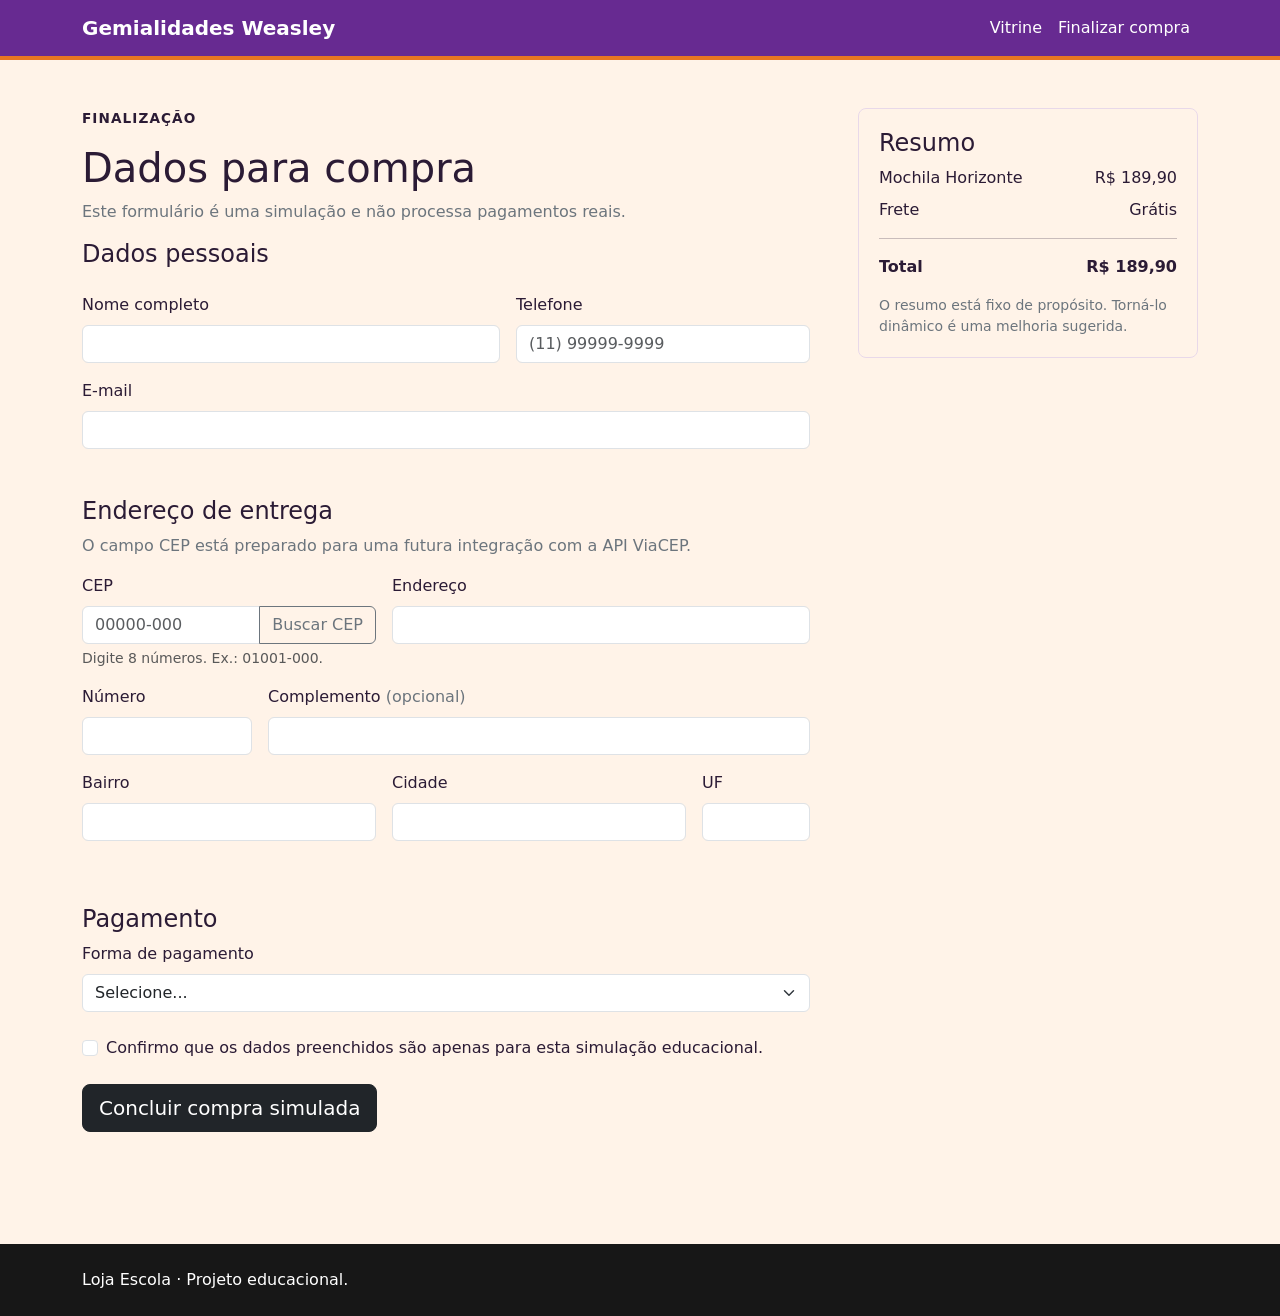
==== web/checkout.html @ 6d5970de "Inicio do Loja escola Mudança de cores e transformei o header em um componente" ====
<!doctype html>
<html lang="pt-BR">
<head>
  <meta charset="utf-8">
  <meta name="viewport" content="width=device-width, initial-scale=1">
  <meta name="description" content="Formulário de finalização de compra da Loja Escola.">
  <title>Loja Escola | Finalizar compra</title>
  <link href="https://cdn.jsdelivr.net/npm/bootstrap@5.3.3/dist/css/bootstrap.min.css" rel="stylesheet">
  <link rel="stylesheet" href="css/styles.css">
</head>
<body>
  <a class="skip-link" href="#conteudo">Pular para o conteúdo principal</a>
  
  <div id="header-container"></div>

  <main id="conteudo" class="container py-5">
    <div class="row g-5">
      <section class="col-lg-8" aria-labelledby="titulo-checkout">
        <p class="eyebrow">Finalização</p>
        <h1 id="titulo-checkout">Dados para compra</h1>
        <p class="text-secondary">Este formulário é uma simulação e não processa pagamentos reais.</p>

        <form id="checkoutForm" novalidate>
          <fieldset class="mb-5">
            <legend class="h4">Dados pessoais</legend>
            <div class="row g-3">
              <div class="col-md-7">
                <label for="nome" class="form-label">Nome completo</label>
                <input class="form-control" id="nome" name="nome" type="text" autocomplete="name" required>
                <div class="invalid-feedback">Informe seu nome.</div>
              </div>
              <div class="col-md-5">
                <label for="telefone" class="form-label">Telefone</label>
                <input class="form-control" id="telefone" name="telefone" type="tel" autocomplete="tel" placeholder="(11) 99999-9999">
              </div>
              <div class="col-12">
                <label for="email" class="form-label">E-mail</label>
                <input class="form-control" id="email" name="email" type="email" autocomplete="email" required>
                <div class="invalid-feedback">Informe um e-mail válido.</div>
              </div>
            </div>
          </fieldset>

          <fieldset class="mb-5">
            <legend class="h4">Endereço de entrega</legend>
            <p class="text-secondary">O campo CEP está preparado para uma futura integração com a API ViaCEP.</p>
            <div class="row g-3">
              <div class="col-md-5">
                <label for="cep" class="form-label">CEP</label>
                <div class="input-group">
                  <input class="form-control" id="cep" name="cep" type="text" inputmode="numeric" autocomplete="postal-code" placeholder="00000-000" maxlength="9" aria-describedby="ajudaCep" required>
                  <button class="btn btn-outline-secondary" id="buscarCep" type="button">Buscar CEP</button>
                </div>
                <div id="ajudaCep" class="form-text">Digite 8 números. Ex.: 01001-000.</div>
              </div>
              <div class="col-md-7">
                <label for="logradouro" class="form-label">Endereço</label>
                <input class="form-control" id="logradouro" name="logradouro" type="text" autocomplete="address-line1" required>
              </div>
              <div class="col-md-3">
                <label for="numero" class="form-label">Número</label>
                <input class="form-control" id="numero" name="numero" type="text" required>
              </div>
              <div class="col-md-9">
                <label for="complemento" class="form-label">Complemento <span class="text-secondary">(opcional)</span></label>
                <input class="form-control" id="complemento" name="complemento" type="text" autocomplete="address-line2">
              </div>
              <div class="col-md-5">
                <label for="bairro" class="form-label">Bairro</label>
                <input class="form-control" id="bairro" name="bairro" type="text">
              </div>
              <div class="col-md-5">
                <label for="cidade" class="form-label">Cidade</label>
                <input class="form-control" id="cidade" name="cidade" type="text" autocomplete="address-level2" required>
              </div>
              <div class="col-md-2">
                <label for="estado" class="form-label">UF</label>
                <input class="form-control" id="estado" name="estado" type="text" maxlength="2" autocomplete="address-level1" required>
              </div>
            </div>
            <div id="cepFeedback" class="mt-3" role="status" aria-live="polite"></div>
          </fieldset>

          <fieldset class="mb-4">
            <legend class="h4">Pagamento</legend>
            <label for="pagamento" class="form-label">Forma de pagamento</label>
            <select class="form-select" id="pagamento" name="pagamento" required>
              <option value="">Selecione...</option>
              <option value="pix">Pix</option>
              <option value="credito">Cartão de crédito</option>
              <option value="boleto">Boleto</option>
            </select>
          </fieldset>

          <div class="form-check mb-4">
            <input class="form-check-input" id="termos" name="termos" type="checkbox" required>
            <label class="form-check-label" for="termos">Confirmo que os dados preenchidos são apenas para esta simulação educacional.</label>
          </div>

          <button class="btn btn-dark btn-lg" type="submit">Concluir compra simulada</button>
        </form>
      </section>

      <aside class="col-lg-4" aria-labelledby="titulo-resumo">
        <div class="summary-box">
          <h2 id="titulo-resumo" class="h4">Resumo</h2>
          <div class="d-flex justify-content-between"><span>Mochila Horizonte</span><span>R$ 189,90</span></div>
          <div class="d-flex justify-content-between mt-2"><span>Frete</span><span>Grátis</span></div>
          <hr>
          <div class="d-flex justify-content-between fw-bold"><span>Total</span><span>R$ 189,90</span></div>
          <p class="small text-secondary mt-3 mb-0">O resumo está fixo de propósito. Torná-lo dinâmico é uma melhoria sugerida.</p>
        </div>
      </aside>
    </div>
  </main>

  <footer class="site-footer py-4"><div class="container"><p class="mb-0">Loja Escola · Projeto educacional.</p></div></footer>
  <script src="https://cdn.jsdelivr.net/npm/bootstrap@5.3.3/dist/js/bootstrap.bundle.min.js"></script>
  <script src="js/checkout.js"></script>
  <script src="js/header.js"></script>
</body>
</html>
---- web/css/styles.css ----
/* CSS propositalmente simples. A ideia é que os estudantes o evoluam. */
:root {
  --surface: #FFF3E8;
  --ink: #2B1B35;
  --muted: #706477;
  --border: #E8D8E9;
  --accent-soft: #FFF0B3;

  --weasley-orange: #E87522;
  --weasley-purple: #672A91;
  --weasley-gold: #F6D365;
}

body { color: var(--ink); background: #fff; }
.skip-link { position: absolute; top: -60px; left: 1rem; z-index: 1000; padding: .75rem 1rem; background: #000; color: #fff; }
.skip-link:focus { top: 1rem; }
.site-header { border-bottom: 1px solid var(--border); background: #fff; }
.hero { background: var(--surface); border-bottom: 1px solid var(--border); }
.eyebrow { font-size: .85rem; font-weight: 700; letter-spacing: .08em; text-transform: uppercase; }
.product-filter { width: min(100%, 320px); }
.product-card { border: 1px solid var(--border); border-radius: 8px; box-shadow: none; }
.product-card:hover { transform: translateY(-2px); }
.product-illustration, .product-detail-illustration { display: grid; place-items: center; background: var(--surface); border: 1px solid var(--border); }
.product-illustration { min-height: 190px; font-size: 5rem; }
.product-detail-illustration { min-height: 440px; font-size: 10rem; border-radius: 10px; }
.price { font-size: 1.2rem; font-weight: 700; }
.price-large { font-size: 2rem; }
.quantity-field { max-width: 120px; }
.learning-note, .summary-box { padding: 1.25rem; background: var(--surface); border: 1px solid var(--border); border-radius: 8px; }
.summary-box { position: sticky; top: 1rem; }
.success-panel { max-width: 720px; padding: 3rem 1.5rem; }
.success-icon { display: grid; place-items: center; width: 72px; height: 72px; margin: 0 auto 1.5rem; border-radius: 50%; background: var(--accent-soft); font-size: 2rem; font-weight: 800; }
.order-data { display: grid; gap: 1rem; margin: 2rem 0; text-align: left; }
.order-data > div { padding: 1rem; border: 1px solid var(--border); }
.order-data dt { font-size: .85rem; color: var(--muted); }
.order-data dd { margin: .25rem 0 0; font-weight: 700; }
.site-footer { margin-top: 4rem; background: #171717; color: #fff; }

/* Identidade visual Gemialidades Weasley */

body {
  color: var(--ink);
  background: var(--surface);
}

.site-header {
  background: var(--weasley-purple);
  border-bottom: 4px solid var(--weasley-orange);
}

.site-header .navbar-brand,
.site-header .nav-link {
  color: #fff;
}

.site-header .nav-link:hover,
.site-header .nav-link:focus {
  color: var(--weasley-gold);
}


/* TODO didático:
   - melhorar estados de hover/focus;
   - revisar espaçamentos;
   - criar uma identidade visual mais consistente;
   - revisar telas muito pequenas;
   - avaliar prefers-reduced-motion antes de adicionar animações.
*/
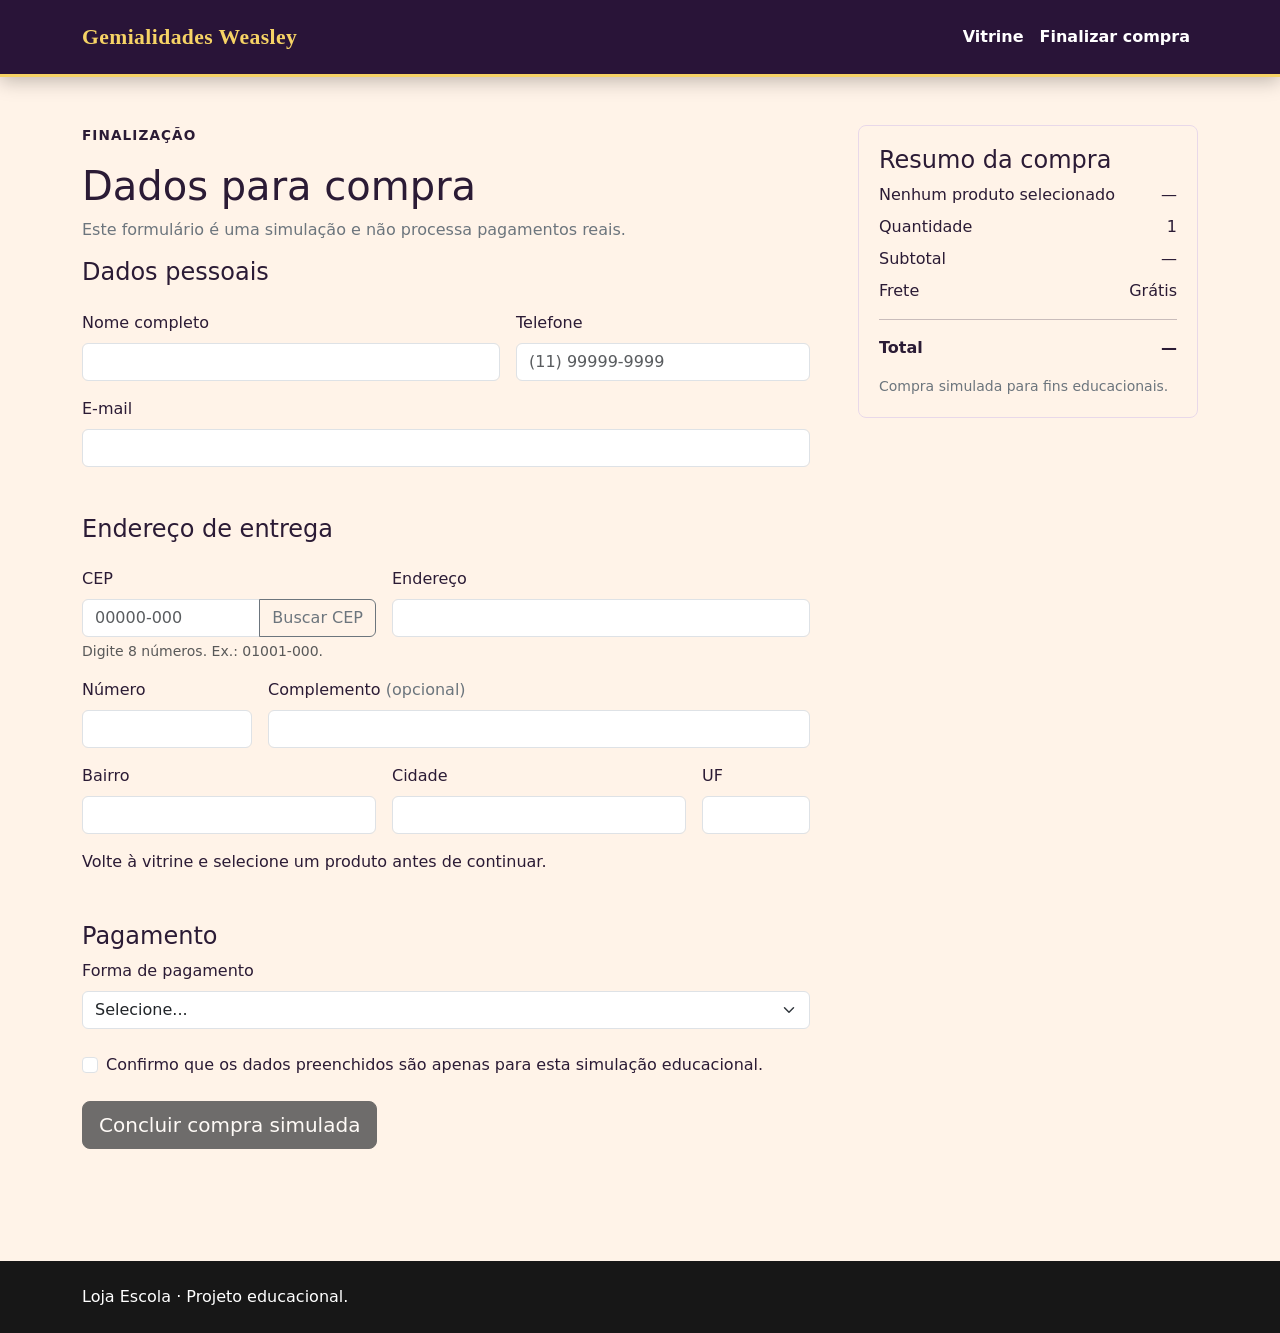
==== commit 4f4fbf06: "Terminei o loja Escola" ====
--- a/web/checkout.html
+++ b/web/checkout.html
@@ -1,5 +1,6 @@
 <!doctype html>
 <html lang="pt-BR">
+
 <head>
   <meta charset="utf-8">
   <meta name="viewport" content="width=device-width, initial-scale=1">
@@ -8,9 +9,10 @@
   <link href="https://cdn.jsdelivr.net/npm/bootstrap@5.3.3/dist/css/bootstrap.min.css" rel="stylesheet">
   <link rel="stylesheet" href="css/styles.css">
 </head>
+
 <body>
   <a class="skip-link" href="#conteudo">Pular para o conteúdo principal</a>
-  
+
   <div id="header-container"></div>
 
   <main id="conteudo" class="container py-5">
@@ -31,7 +33,8 @@
               </div>
               <div class="col-md-5">
                 <label for="telefone" class="form-label">Telefone</label>
-                <input class="form-control" id="telefone" name="telefone" type="tel" autocomplete="tel" placeholder="(11) 99999-9999">
+                <input class="form-control" id="telefone" name="telefone" type="tel" autocomplete="tel"
+                  placeholder="(11) 99999-9999">
               </div>
               <div class="col-12">
                 <label for="email" class="form-label">E-mail</label>
@@ -43,27 +46,31 @@
 
           <fieldset class="mb-5">
             <legend class="h4">Endereço de entrega</legend>
-            <p class="text-secondary">O campo CEP está preparado para uma futura integração com a API ViaCEP.</p>
             <div class="row g-3">
               <div class="col-md-5">
                 <label for="cep" class="form-label">CEP</label>
                 <div class="input-group">
-                  <input class="form-control" id="cep" name="cep" type="text" inputmode="numeric" autocomplete="postal-code" placeholder="00000-000" maxlength="9" aria-describedby="ajudaCep" required>
+                  <input class="form-control" id="cep" name="cep" type="text" inputmode="numeric"
+                    autocomplete="postal-code" placeholder="00000-000" maxlength="9" aria-describedby="ajudaCep"
+                    required>
                   <button class="btn btn-outline-secondary" id="buscarCep" type="button">Buscar CEP</button>
                 </div>
                 <div id="ajudaCep" class="form-text">Digite 8 números. Ex.: 01001-000.</div>
               </div>
               <div class="col-md-7">
                 <label for="logradouro" class="form-label">Endereço</label>
-                <input class="form-control" id="logradouro" name="logradouro" type="text" autocomplete="address-line1" required>
+                <input class="form-control" id="logradouro" name="logradouro" type="text" autocomplete="address-line1"
+                  required>
               </div>
               <div class="col-md-3">
                 <label for="numero" class="form-label">Número</label>
                 <input class="form-control" id="numero" name="numero" type="text" required>
               </div>
               <div class="col-md-9">
-                <label for="complemento" class="form-label">Complemento <span class="text-secondary">(opcional)</span></label>
-                <input class="form-control" id="complemento" name="complemento" type="text" autocomplete="address-line2">
+                <label for="complemento" class="form-label">Complemento <span
+                    class="text-secondary">(opcional)</span></label>
+                <input class="form-control" id="complemento" name="complemento" type="text"
+                  autocomplete="address-line2">
               </div>
               <div class="col-md-5">
                 <label for="bairro" class="form-label">Bairro</label>
@@ -71,11 +78,13 @@
               </div>
               <div class="col-md-5">
                 <label for="cidade" class="form-label">Cidade</label>
-                <input class="form-control" id="cidade" name="cidade" type="text" autocomplete="address-level2" required>
+                <input class="form-control" id="cidade" name="cidade" type="text" autocomplete="address-level2"
+                  required>
               </div>
               <div class="col-md-2">
                 <label for="estado" class="form-label">UF</label>
-                <input class="form-control" id="estado" name="estado" type="text" maxlength="2" autocomplete="address-level1" required>
+                <input class="form-control" id="estado" name="estado" type="text" maxlength="2"
+                  autocomplete="address-level1" required>
               </div>
             </div>
             <div id="cepFeedback" class="mt-3" role="status" aria-live="polite"></div>
@@ -94,7 +103,8 @@
 
           <div class="form-check mb-4">
             <input class="form-check-input" id="termos" name="termos" type="checkbox" required>
-            <label class="form-check-label" for="termos">Confirmo que os dados preenchidos são apenas para esta simulação educacional.</label>
+            <label class="form-check-label" for="termos">Confirmo que os dados preenchidos são apenas para esta
+              simulação educacional.</label>
           </div>
 
           <button class="btn btn-dark btn-lg" type="submit">Concluir compra simulada</button>
@@ -102,21 +112,54 @@
       </section>
 
       <aside class="col-lg-4" aria-labelledby="titulo-resumo">
+
         <div class="summary-box">
-          <h2 id="titulo-resumo" class="h4">Resumo</h2>
-          <div class="d-flex justify-content-between"><span>Mochila Horizonte</span><span>R$ 189,90</span></div>
-          <div class="d-flex justify-content-between mt-2"><span>Frete</span><span>Grátis</span></div>
+          <h2 id="titulo-resumo" class="h4">Resumo da compra</h2>
+
+          <div class="d-flex justify-content-between gap-3">
+            <span id="resumoProduto">Carregando produto...</span>
+            <span id="precoUnitario">—</span>
+          </div>
+
+          <div class="d-flex justify-content-between mt-2">
+            <span>Quantidade</span>
+            <span id="resumoQuantidade">1</span>
+          </div>
+
+          <div class="d-flex justify-content-between mt-2">
+            <span>Subtotal</span>
+            <span id="resumoSubtotal">—</span>
+          </div>
+
+          <div class="d-flex justify-content-between mt-2">
+            <span>Frete</span>
+            <span id="resumoFrete">Grátis</span>
+          </div>
+
           <hr>
-          <div class="d-flex justify-content-between fw-bold"><span>Total</span><span>R$ 189,90</span></div>
-          <p class="small text-secondary mt-3 mb-0">O resumo está fixo de propósito. Torná-lo dinâmico é uma melhoria sugerida.</p>
+
+          <div class="d-flex justify-content-between fw-bold">
+            <span>Total</span>
+            <span id="resumoTotal">—</span>
+          </div>
+
+          <p class="small text-secondary mt-3 mb-0">
+            Compra simulada para fins educacionais.
+          </p>
         </div>
+
       </aside>
     </div>
   </main>
 
-  <footer class="site-footer py-4"><div class="container"><p class="mb-0">Loja Escola · Projeto educacional.</p></div></footer>
+  <footer class="site-footer py-4">
+    <div class="container">
+      <p class="mb-0">Loja Escola · Projeto educacional.</p>
+    </div>
+  </footer>
   <script src="https://cdn.jsdelivr.net/npm/bootstrap@5.3.3/dist/js/bootstrap.bundle.min.js"></script>
   <script src="js/checkout.js"></script>
   <script src="js/header.js"></script>
 </body>
-</html>
+
+</html>
--- a/web/css/styles.css
+++ b/web/css/styles.css
@@ -15,9 +15,57 @@
 .skip-link { position: absolute; top: -60px; left: 1rem; z-index: 1000; padding: .75rem 1rem; background: #000; color: #fff; }
 .skip-link:focus { top: 1rem; }
 .site-header { border-bottom: 1px solid var(--border); background: #fff; }
-.hero { background: var(--surface); border-bottom: 1px solid var(--border); }
+
+.hero {
+  position: relative;
+  isolation: isolate;
+  overflow: hidden;
+  padding-top: 6rem !important;
+  padding-bottom: 6rem !important;
+  color: #fff;
+  background:
+    linear-gradient(
+      rgba(20, 8, 32, 0.48),
+      rgba(20, 8, 32, 0.72)
+    ),
+    url("../images/fundo-magico.png") center 48% / cover no-repeat;
+  border-bottom: 3px solid var(--weasley-orange);
+}
+
+.hero h1 {
+  color: var(--weasley-gold);
+  text-shadow: 0 3px 12px rgba(0, 0, 0, 0.7);
+}
+
+.hero p {
+  color: #fff;
+  text-shadow: 0 2px 6px rgba(0, 0, 0, 0.8);
+}
+
+.hero .eyebrow {
+  color: var(--weasley-gold);
+}
+
 .eyebrow { font-size: .85rem; font-weight: 700; letter-spacing: .08em; text-transform: uppercase; }
-.product-filter { width: min(100%, 320px); }
+
+/*Ajusta o filtro de pesquisa*/
+.product-filter {
+  width: 100%;
+  max-width: 280px;
+  flex-shrink: 0;
+}
+
+.product-filter .form-control {
+  width: 100%;
+  box-sizing: border-box;
+}
+
+@media (max-width: 576px) {
+  .product-filter {
+    max-width: 100%;
+  }
+}
+
 .product-card { border: 1px solid var(--border); border-radius: 8px; box-shadow: none; }
 .product-card:hover { transform: translateY(-2px); }
 .product-illustration, .product-detail-illustration { display: grid; place-items: center; background: var(--surface); border: 1px solid var(--border); }
@@ -58,6 +106,321 @@
   color: var(--weasley-gold);
 }
 
+.btn-weasley {
+  display: inline-flex;
+  align-items: center;
+  gap: 12px;
+  padding: 14px 26px;
+  border: 2px solid var(--weasley-orange);
+  border-radius: 8px;
+  background: var(--weasley-orange);
+  color: #fff;
+  font-weight: 700;
+  text-decoration: none;
+  transition: background-color 0.2s ease, transform 0.2s ease;
+}
+
+.btn-weasley:hover {
+  background: #C95712;
+  border-color: #C95712;
+  color: #fff;
+  transform: translateY(-2px);
+}
+
+.btn-weasley:focus-visible {
+  outline: 3px solid var(--weasley-gold);
+  outline-offset: 4px;
+}
+
+/* Apresentação mágica da Gemialidades Weasley */
+.hero .container {
+  max-width: 1000px;
+  text-align: center;
+}
+
+.hero h1 {
+  max-width: 850px;
+  margin: 0 auto 1.5rem;
+  font-family: Georgia, "Times New Roman", serif;
+  font-size: clamp(2.2rem, 5vw, 4rem);
+  line-height: 1.15;
+}
+
+.hero .lead {
+  max-width: 720px;
+  margin: 0 auto;
+  font-size: 1.15rem;
+  line-height: 1.8;
+}
+
+.hero .eyebrow {
+  margin-bottom: 1rem !important;
+  letter-spacing: 0.12em;
+}
+
+/* Header */
+
+
+.site-header {
+  position: relative;
+  z-index: 10;
+  background: #291438;
+  border-bottom: 3px solid var(--weasley-gold);
+  box-shadow: 0 4px 18px rgba(0, 0, 0, 0.25);
+}
+
+.site-header .navbar {
+  padding-top: 1rem;
+  padding-bottom: 1rem;
+}
+
+.site-header .navbar-brand {
+  color: var(--weasley-gold);
+  font-family: Georgia, "Times New Roman", serif;
+  font-size: 1.35rem;
+  letter-spacing: 0.02em;
+}
+
+.site-header .nav-link {
+  color: #fff;
+  font-weight: 600;
+  transition: color 0.2s ease;
+}
+
+.site-header .nav-link:hover,
+.site-header .nav-link:focus {
+  color: var(--weasley-gold);
+}
+
+.site-header .navbar-toggler {
+  border-color: var(--weasley-gold);
+}
+
+.site-header .navbar-toggler:focus {
+  box-shadow: 0 0 0 0.2rem rgba(246, 211, 101, 0.35);
+}
+
+.site-header .navbar-toggler-icon {
+  filter: brightness(0) invert(1);
+}
+
+/* Cards*/
+
+/* Cards mágicos da Gemialidades Weasley */
+.product-card {
+  height: 100%;
+  overflow: hidden;
+  background: #291438;
+  color: #fff3e8;
+  border: 2px solid #8d5a24;
+  border-radius: 14px;
+  box-shadow: 0 5px 15px rgba(20, 8, 32, 0.2);
+  transition:
+    transform 0.25s ease,
+    box-shadow 0.25s ease,
+    border-color 0.25s ease;
+}
+
+/* Efeito mágico ao passar o mouse */
+.product-card:hover {
+  transform: translateY(-6px);
+  border-color: #f6d365;
+  box-shadow: 0 10px 25px rgba(103, 42, 145, 0.35);
+}
+
+/* Área da ilustração do produto */
+.product-illustration {
+  background: linear-gradient(135deg, #402052, #20102d);
+  border: none;
+  border-bottom: 1px solid #8d5a24;
+}
+
+/* Títulos dos produtos */
+.product-card .card-title {
+  color: #f6d365;
+  font-family: Georgia, "Times New Roman", serif;
+  font-weight: 700;
+}
+
+/* Descrição dos produtos */
+.product-card .card-text {
+  color: #f3e8f7;
+  line-height: 1.6;
+}
+
+/* Preços */
+.product-card .price {
+  color: #f6d365;
+  font-size: 1.3rem;
+}
+
+/* Acessibilidade: respeitar preferência por menos movimento */
+@media (prefers-reduced-motion: reduce) {
+  .product-card {
+    transition: none;
+  }
+
+  .product-card:hover {
+    transform: none;
+  }
+}
+
+/* Botões dos cards */
+.product-card .btn {
+  background: #e87522;
+  border: 2px solid #e87522;
+  border-radius: 8px;
+  color: #fff;
+  font-weight: 700;
+  padding: 0.65rem 1rem;
+  transition:
+    background-color 0.2s ease,
+    border-color 0.2s ease,
+    transform 0.2s ease;
+}
+
+.product-card .btn:hover {
+  background: #c95712;
+  border-color: #f6d365;
+  color: #fff;
+  transform: translateY(-2px);
+}
+
+.product-card .btn:focus-visible {
+  outline: 3px solid #f6d365;
+  outline-offset: 3px;
+}
+
+/* Organização interna dos cards */
+.product-card .card-body {
+  display: flex;
+  flex-direction: column;
+  align-items: flex-start;
+  padding: 1.25rem;
+}
+
+.product-card .card-body .price {
+  margin-top: auto;
+  padding-top: 1rem;
+}
+
+.product-card .card-body .btn {
+  margin-top: 0.5rem;
+}
+
+/* Ilustrações com tamanho consistente */
+.product-illustration {
+  min-height: 190px;
+  display: grid;
+  place-items: center;
+  font-size: 5rem;
+}
+
+/* Imagens e emojis não devem ultrapassar o card */
+.product-card {
+  min-width: 0;
+}
+
+@media (max-width: 575.98px) {
+  .product-illustration {
+    min-height: 150px;
+    font-size: 4rem;
+  }
+
+  .product-card .card-body {
+    padding: 1rem;
+  }
+}
+.product-illustration {
+  min-height: 190px;
+  height: 220px;
+  display: grid;
+  place-items: center;
+  overflow: hidden;
+  background: #291438;
+}
+
+.product-illustration img {
+  display: block;
+  width: 100%;
+  height: 100%;
+  object-fit: cover;
+  object-position: center;
+}
+
+@media (max-width: 575.98px) {
+  .product-illustration {
+    height: 180px;
+  }
+}
+/* Selo mágico da regra criativa */
+.regra-magica {
+  display: flex;
+  align-items: center;
+  gap: 0.85rem;
+  margin-top: 1.5rem;
+  padding: 1rem 1.2rem;
+  background: linear-gradient(135deg, #402052, #291438);
+  border: 1px solid #f6d365;
+  border-left: 5px solid #e87522;
+  border-radius: 10px;
+  box-shadow: 0 5px 16px rgba(41, 20, 56, 0.18);
+}
+
+.regra-magica__icone {
+  display: grid;
+  place-items: center;
+  flex-shrink: 0;
+  width: 42px;
+  height: 42px;
+  background: rgba(246, 211, 101, 0.12);
+  border: 1px solid rgba(246, 211, 101, 0.4);
+  border-radius: 50%;
+  font-size: 1.4rem;
+}
+
+.regra-magica__titulo {
+  display: block;
+  margin-bottom: 0.25rem;
+  color: #f6d365;
+  font-size: 0.75rem;
+  font-weight: 800;
+  letter-spacing: 0.1em;
+  text-transform: uppercase;
+}
+
+.regra-magica__texto {
+  margin: 0;
+  color: #fff3e8;
+  font-weight: 600;
+  line-height: 1.5;
+}
+.product-detail-illustration {
+  width: 100%;
+  min-height: 350px;
+  overflow: hidden;
+  display: grid;
+  place-items: center;
+  background: #291438;
+  border: 2px solid #8d5a24;
+  border-radius: 14px;
+}
+
+.product-detail-illustration img {
+  display: block;
+  width: 100%;
+  height: 100%;
+  min-height: 350px;
+  object-fit: contain;
+  object-position: center;
+}
+
+@media (max-width: 575.98px) {
+  .product-detail-illustration,
+  .product-detail-illustration img {
+    min-height: 260px;
+  }
+}
 
 /* TODO didático:
    - melhorar estados de hover/focus;
